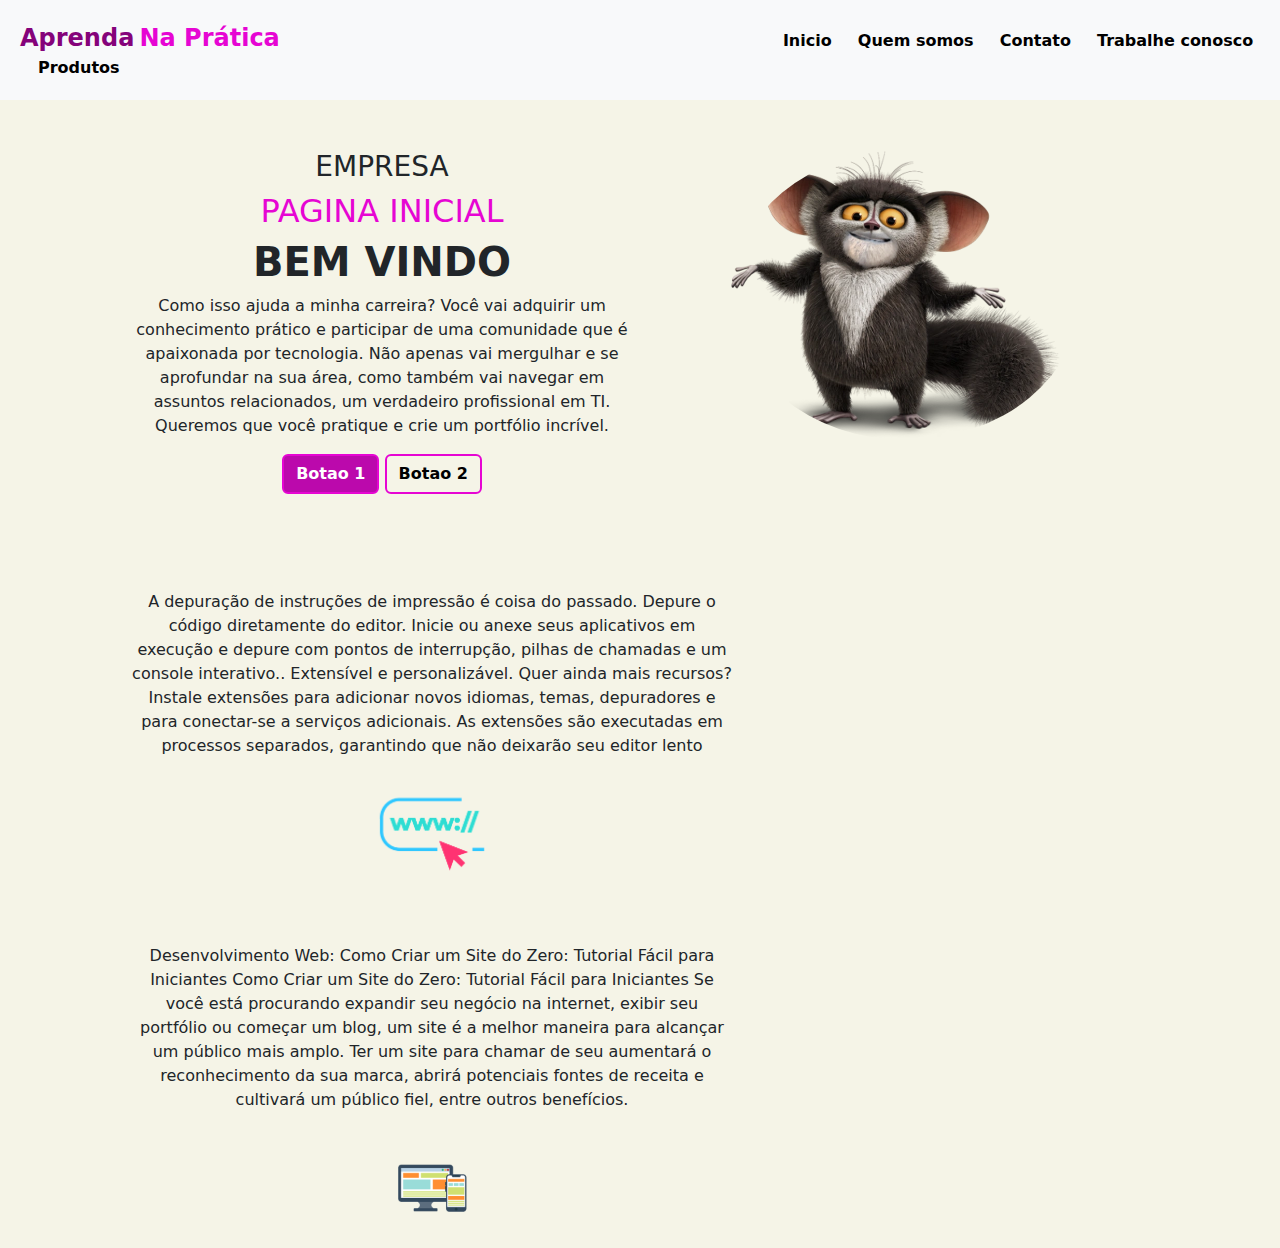
==== Index.html @ 8e45c1b5 "Add files via upload" ====
<!DOCTYPE html>
<html lang="Pt-Br">

<head>
    <meta charset="UTF-8">
    <meta name="viewport" content="width=device-width, initial-scale=1.0">
    <title>Aula de Front-End</title>

    <link href="https://cdn.jsdelivr.net/npm/bootstrap@5.3.3/dist/css/bootstrap.min.css" rel="stylesheet"
        integrity="sha384-QWTKZyjpPEjISv5WaRU9OFeRpok6YctnYmDr5pNlyT2bRjXh0JMhjY6hW+ALEwIH" crossorigin="anonymous">
    <script src="https://cdn.jsdelivr.net/npm/bootstrap@5.3.3/dist/js/bootstrap.bundle.min.js"
        integrity="sha384-YvpcrYf0tY3lHB60NNkmXc5s9fDVZLESaAA55NDzOxhy9GkcIdslK1eN7N6jIeHz"
        crossorigin="anonymous"></script>

    <link rel="stylesheet" href="style2.css">

</head>

<body>

    <header class="bg-light header">
        <section>
            <span class="span-1">Aprenda</span>
            <span class="span-2">Na Prática</span>

            <section class="links">
                <a href="Index.html">Inicio</a>
                <a href="quemsomos.html">Quem somos</a>
                <a href="contato.html">Contato</a>
                <a href="trabalheconosco.html">Trabalhe conosco</a>
                <a href="">Produtos</a>
            </section>
        </section>
    </header>

    <main>
        <! USANDO bootstrap>
            <div class="container text-center">
                <div class="row">

                    <div class="col">
                        <section class="secao-1">
                            <h3>EMPRESA</h3>
                            <h2>PAGINA INICIAL</h2>
                            <h1>BEM VINDO</h1>
                            <p>Como isso ajuda a minha carreira? Você vai adquirir um conhecimento prático e participar
                                de uma comunidade que é apaixonada por tecnologia. Não apenas vai mergulhar e se
                                aprofundar na sua área, como também vai navegar em assuntos relacionados, um verdadeiro
                                profissional em TI. Queremos que você pratique e crie um portfólio incrível.</p>
                            <!Explicar= digitar apenas a.btn.btn-info>
                                <a href="" class="btn btn-info link-a-1">Botao 1</a>
                                <a href="" class="btn btn-info link-a-2">Botao 2</a>
                        </section>
                    </div>

                    <div class="col">
                        <section class="secao-2">
                            <div class="img">
                                <img src="morris.webp" alt="">
                            </div>
                        </section>
                    </div>

                    <div class="col">
                        <section class="secao-3">
                            <p>A depuração de instruções de impressão é coisa do passado.
                                Depure o código diretamente do editor. Inicie ou anexe seus aplicativos em execução e
                                depure com pontos de interrupção, pilhas de chamadas e um console interativo..
                                Extensível e personalizável.
                                Quer ainda mais recursos? Instale extensões para adicionar novos idiomas, temas,
                                depuradores e para conectar-se a serviços adicionais. As extensões são executadas em
                                processos separados, garantindo que não deixarão seu editor lento
                            </p>
                            <img class="img-col" src="www.webp" alt="">
                        </section>
                    </div>

                    <div class="col">
                        <section class="secao-4">
                            <p>
                                Desenvolvimento Web: Como Criar um Site do Zero: Tutorial Fácil para Iniciantes
                                Como Criar um Site do Zero: Tutorial Fácil para Iniciantes
                                Se você está procurando expandir seu negócio na internet, exibir seu portfólio ou
                                começar um blog, um site é a melhor maneira para alcançar um público mais amplo. Ter um
                                site para chamar de seu aumentará o reconhecimento da sua marca, abrirá potenciais
                                fontes de receita e cultivará um público fiel, entre outros benefícios.</p>
                            <img class="img-col" src="tela.png" alt="">
                        </section>
                    </div>

                </div>
            </div>

    </main>

</body>

</html>
---- style2.css ----
body{
    background-color: rgb(245, 244, 231);
}

.header{
    padding: 20px;
}

.links{
    display: inline;
    margin-left: 480px;
}

.links a{
    margin-left: 15px;
    text-decoration: none;
    font-weight: bold;
    color: black;
    padding: 3px;
}

.links a:hover{
    color: #e605d3;
    border-top: 2px solid #e605d3;
    border-bottom: 2px solid #e605d3;
}

.link-a-1{
    background-color: #bb09ac;
    border: #e605d3 solid 2px;
    color: white;
    font-weight: bold;
}

.link-a-2{
    background-color: transparent;
    border: #e605d3 solid 2px;
    font-weight: bold;
}


.span-1, .span-2{
    font-weight: bold;
    font-size: x-large;
}

.span-1{
    color:#85037a ;
}

.span-2{
    color: #e605d3;
}

.secao-1{
    width: 500px;
    margin-left: 50px;
    margin-top: 50px;
}

.secao-2{
    width: 500px;
    margin-top:50px ;
    margin-bottom: 100px;
}

.secao-3{
    width: 600px;
    margin-left: 50px;
    margin-top: 50px;
}

.secao-4{
    width: 600px;
    margin-left: 50px;
    margin-top: 50px;
}

.secao-1 h1{
    font-weight: bold;
}

.secao-1 h2{
    font-weight: lighter;
    color: #e605d3;
}

img{
    width: 400px;
    margin: 0 auto;
}
.img img{
    width: 70%;
    border-radius: 100%;
}

.img-col{
    width: 20%;
    border-radius: 100%;
}
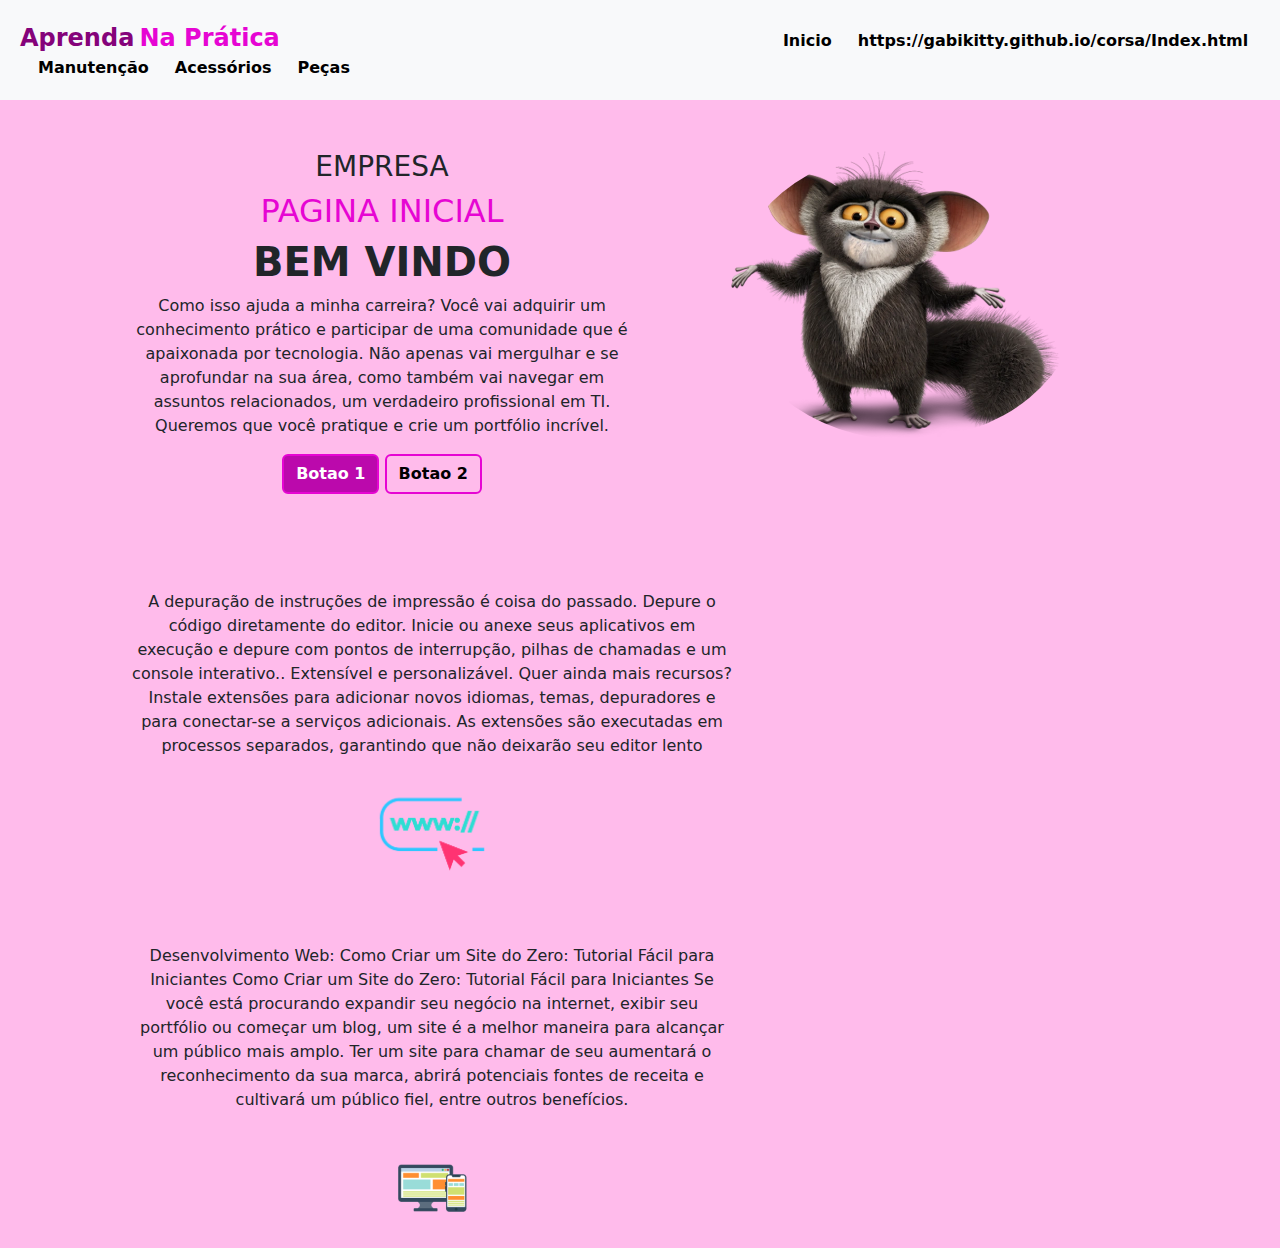
==== commit 94c6033c: "Update Index.html" ====
--- a/Index.html
+++ b/Index.html
@@ -25,10 +25,10 @@
 
             <section class="links">
                 <a href="Index.html">Inicio</a>
-                <a href="quemsomos.html">Quem somos</a>
-                <a href="contato.html">Contato</a>
-                <a href="trabalheconosco.html">Trabalhe conosco</a>
-                <a href="">Produtos</a>
+                <a href="contato.html">https://gabikitty.github.io/corsa/Index.html</a>
+                <a href="manutencao.html">Manutenção</a>
+                <a href="acessorios.html">Acessórios</a>
+                <a href="pecas.html">Peças</a>
             </section>
         </section>
     </header>
@@ -95,4 +95,4 @@
 
 </body>
 
-</html>+</html>
--- a/style2.css
+++ b/style2.css
@@ -1,17 +1,17 @@
-body{
-    background-color: rgb(245, 244, 231);
+body {
+    background-color: rgb(255, 187, 235);
 }
 
-.header{
+.header {
     padding: 20px;
 }
 
-.links{
+.links {
     display: inline;
     margin-left: 480px;
 }
 
-.links a{
+.links a {
     margin-left: 15px;
     text-decoration: none;
     font-weight: bold;
@@ -19,82 +19,115 @@
     padding: 3px;
 }
 
-.links a:hover{
+.links a:hover {
     color: #e605d3;
     border-top: 2px solid #e605d3;
     border-bottom: 2px solid #e605d3;
 }
 
-.link-a-1{
+.link-a-1 {
     background-color: #bb09ac;
     border: #e605d3 solid 2px;
     color: white;
     font-weight: bold;
 }
 
-.link-a-2{
+.link-a-2 {
     background-color: transparent;
     border: #e605d3 solid 2px;
     font-weight: bold;
 }
 
 
-.span-1, .span-2{
+.span-1,
+.span-2 {
     font-weight: bold;
     font-size: x-large;
 }
 
-.span-1{
-    color:#85037a ;
+.span-1 {
+    color: #85037a;
 }
 
-.span-2{
+.span-2 {
     color: #e605d3;
 }
 
-.secao-1{
+.secao-1 {
     width: 500px;
     margin-left: 50px;
     margin-top: 50px;
 }
 
-.secao-2{
+.secao-2 {
     width: 500px;
-    margin-top:50px ;
+    margin-top: 50px;
     margin-bottom: 100px;
 }
 
-.secao-3{
+.secao-3 {
     width: 600px;
     margin-left: 50px;
     margin-top: 50px;
 }
 
-.secao-4{
+.secao-4 {
     width: 600px;
     margin-left: 50px;
     margin-top: 50px;
 }
 
-.secao-1 h1{
+.secao-1 h1 {
     font-weight: bold;
 }
 
-.secao-1 h2{
+.secao-1 h2 {
     font-weight: lighter;
     color: #e605d3;
 }
 
-img{
+img {
     width: 400px;
     margin: 0 auto;
 }
-.img img{
+
+.img img {
     width: 70%;
     border-radius: 100%;
 }
 
-.img-col{
+.img-col {
     width: 20%;
     border-radius: 100%;
 }
+
+.produtos li {
+    display: inline-block;
+    text-align: center;
+    width: 30%;
+    vertical-align: top;
+    margin: 0.5% 1.5%;
+    padding: 30px 20px;
+    box-sizing: border-box;
+    border: 4px solid #923f84;
+}
+
+.produtos img {
+    width: 100px;
+}
+
+.produtos li:hover {
+    border-color: #aa5b9d;
+}
+
+.produtos li:active {
+    border-color: #291825;
+}
+
+.produtos li:hover h2 {
+    font-size: 42px;
+}
+
+.produtos img {
+    height: 80px;
+}